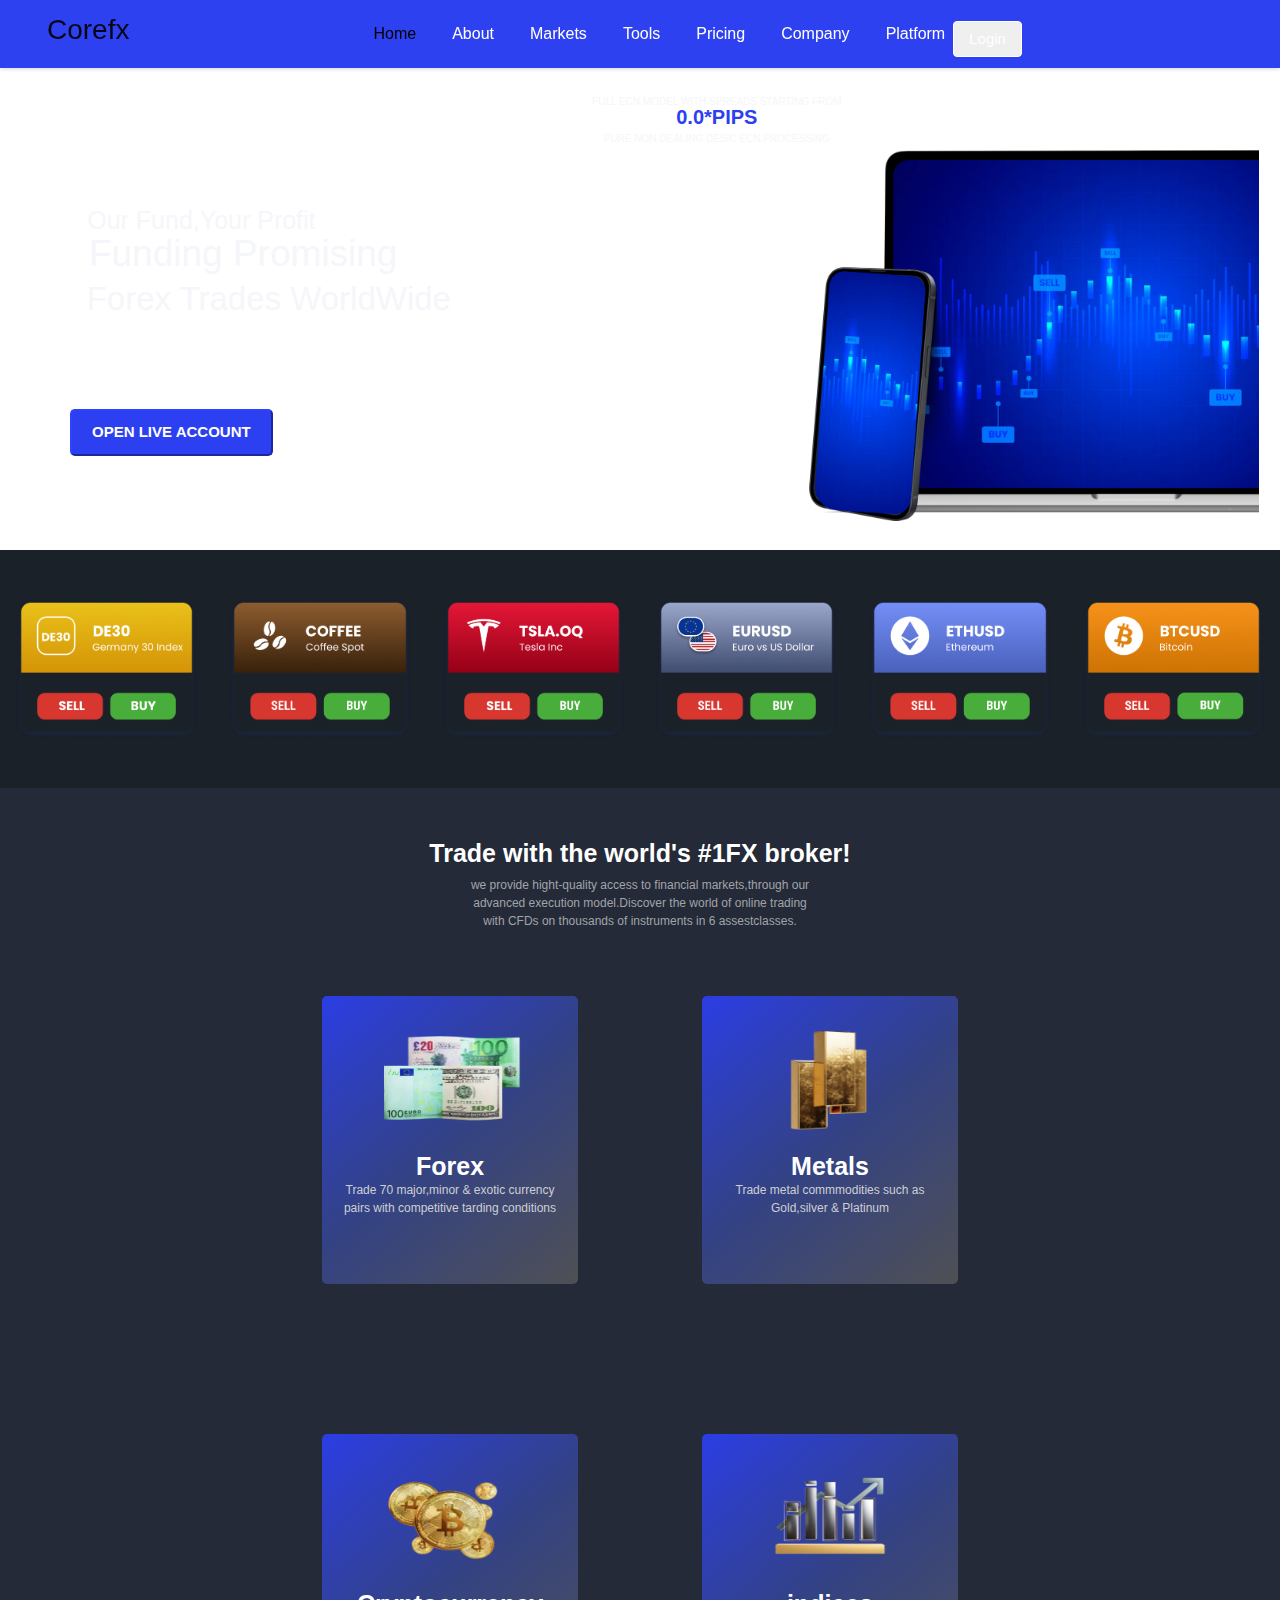
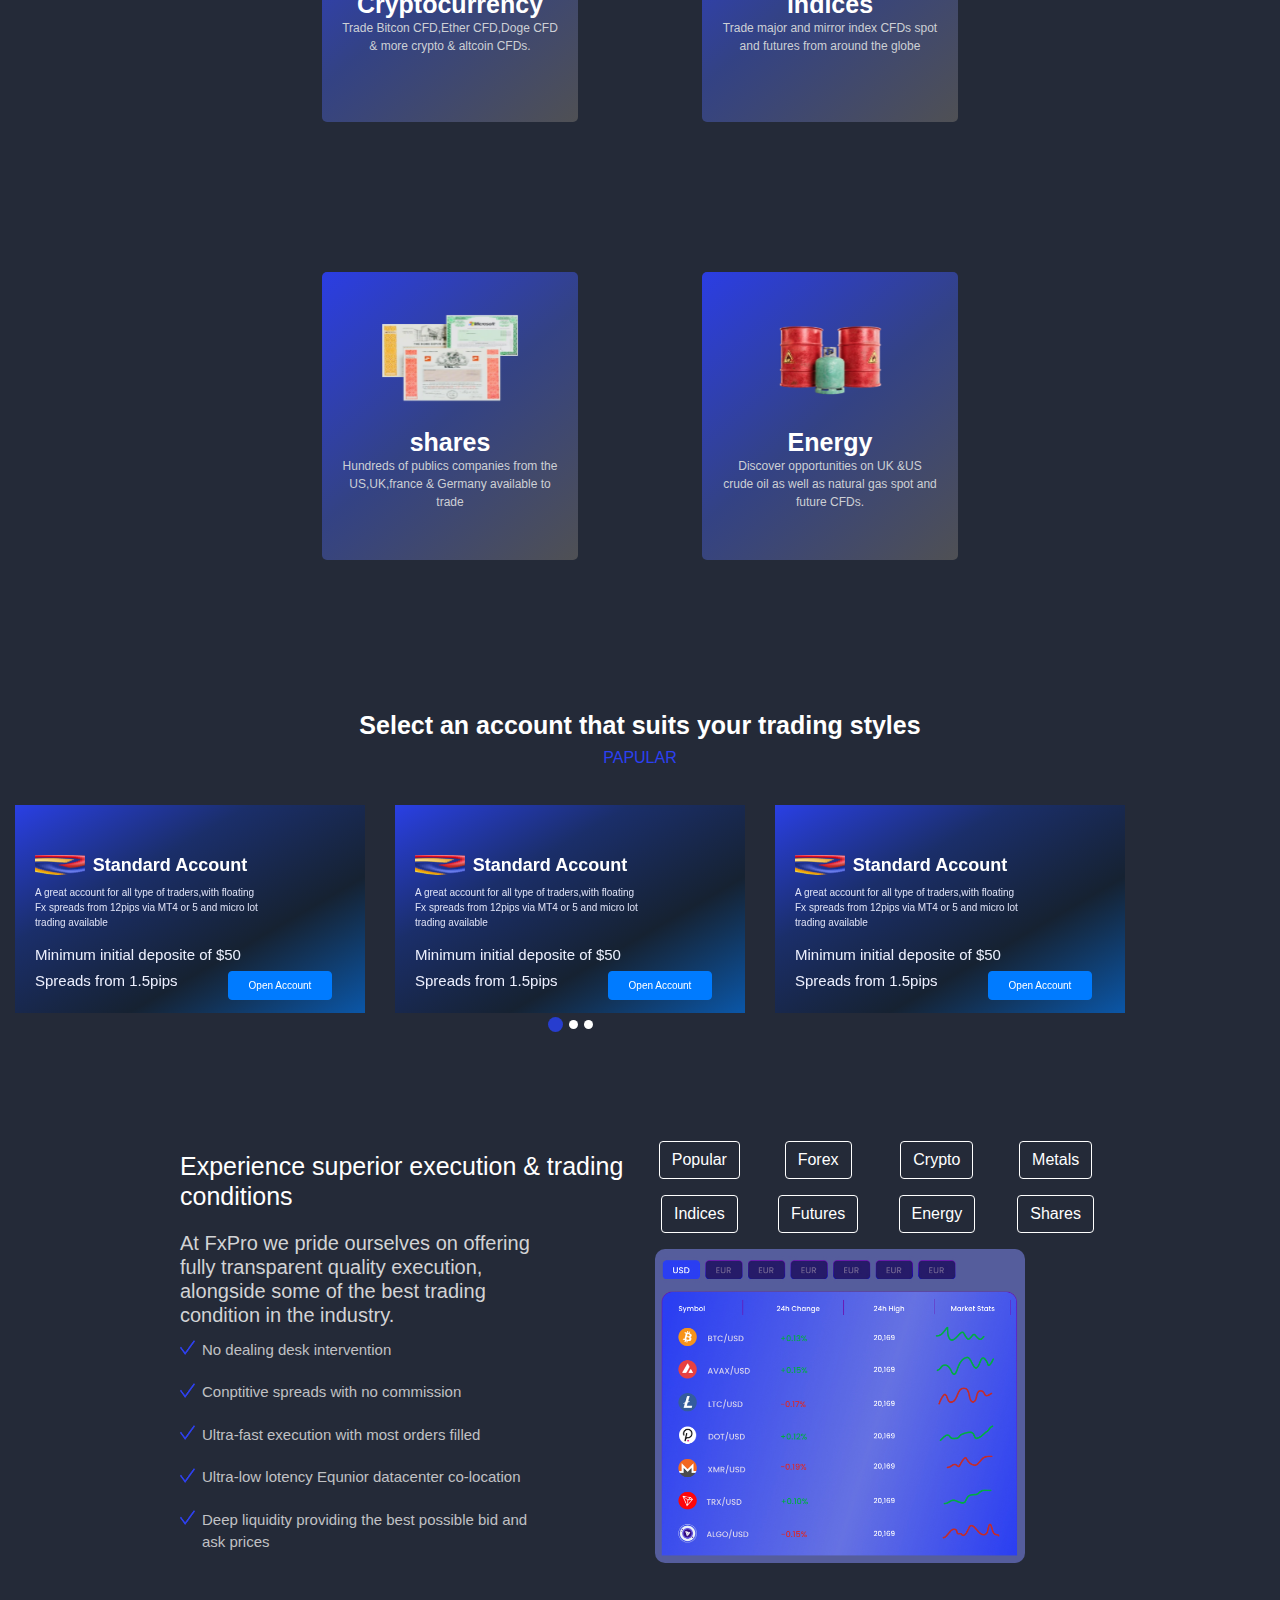
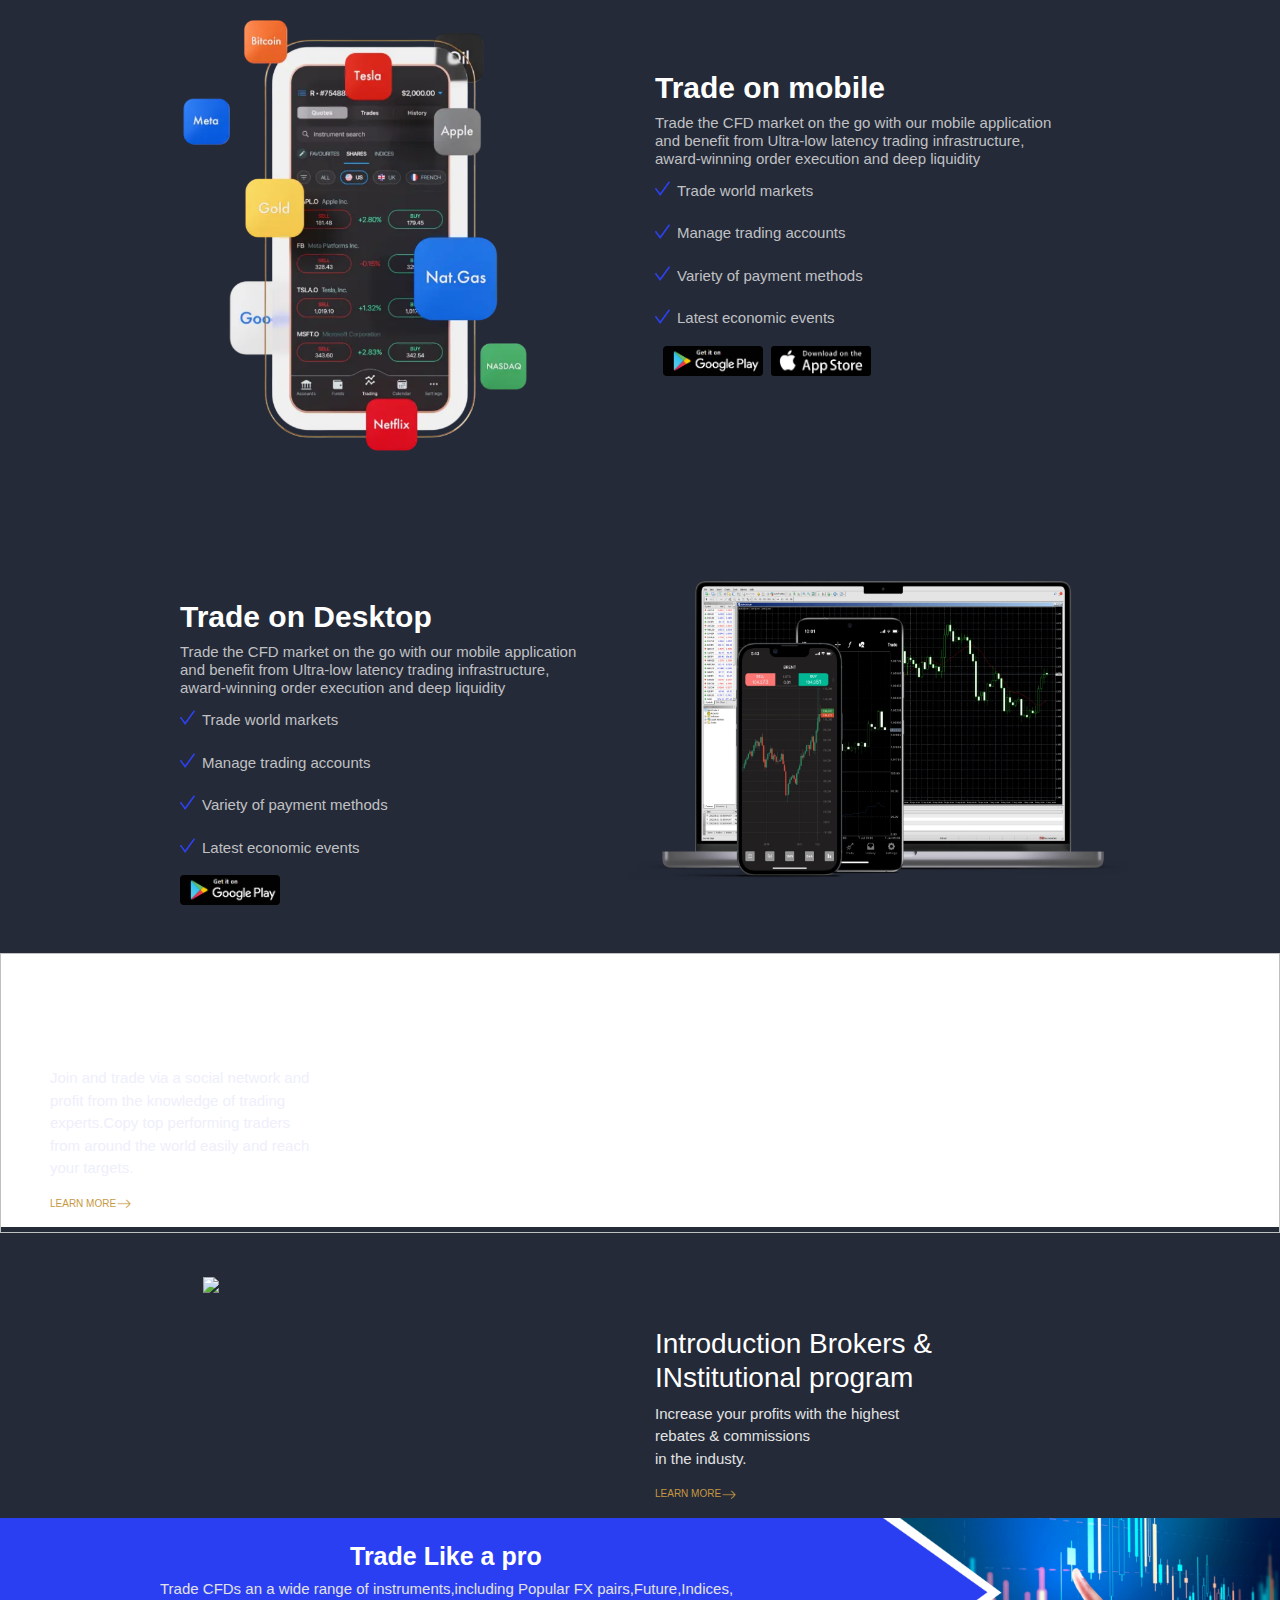
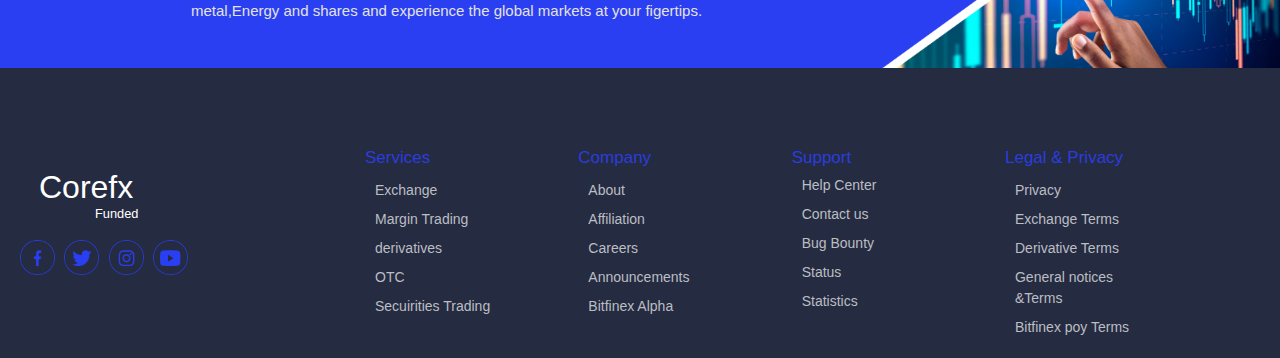
==== index.html @ dbb7399f "Demo07" ====
<!DOCTYPE html>
<html lang="en">

<head>
    <meta charset="UTF-8">
    <meta http-equiv="X-UA-Compatible" content="IE=edge">
    <meta name="viewport" content="width=device-width, initial-scale=1.0">
    <title>Document</title>
    <link rel="stylesheet" type="text/css" href="Assets/style.css">
    <link href="https://cdn.jsdelivr.net/npm/bootstrap@5.0.2/dist/css/bootstrap.min.css" rel="stylesheet"
        integrity="sha384-EVSTQN3/azprG1Anm3QDgpJLIm9Nao0Yz1ztcQTwFspd3yD65VohhpuuCOmLASjC" crossorigin="anonymous">
    <link rel="stylesheet" href="https://unpkg.com/flickity@2/dist/flickity.min.css">
    <script src="https://code.jquery.com/jquery-3.3.1.js"
        integrity="sha256-2Kok7MbOyxpgUVvAk/HJ2jigOSYS2auK4Pfzbm7uH60=" crossorigin="anonymous"></script>
    <script src="https://cdn.jsdelivr.net/npm/@popperjs/core@2.9.2/dist/umd/popper.min.js"
        integrity="sha384-IQsoLXl5PILFhosVNubq5LC7Qb9DXgDA9i+tQ8Zj3iwWAwPtgFTxbJ8NT4GN1R8p"
        crossorigin="anonymous"></script>
    <script src="https://cdn.jsdelivr.net/npm/bootstrap@5.0.2/dist/js/bootstrap.bundle.min.js"
        integrity="sha384-MrcW6ZMFYlzcLA8Nl+NtUVF0sA7MsXsP1UyJoMp4YLEuNSfAP+JcXn/tWtIaxVXM"
        crossorigin="anonymous"></script>
    <!--Font awesome cdn-->
    <script src="https://kit.fontawesome.com/155ad7575b.js" crossorigin="anonymous"></script>
    <link rel="stylesheet" href="https://maxcdn.bootstrapcdn.com/bootstrap/4.1.0/css/bootstrap.min.css">
    <script src="https://ajax.googleapis.com/ajax/libs/jquery/3.3.1/jquery.min.js"></script>
    <script src="https://cdnjs.cloudflare.com/ajax/libs/popper.js/1.14.0/umd/popper.min.js"></script>
    <script src="https://maxcdn.bootstrapcdn.com/bootstrap/4.1.0/js/bootstrap.min.js"></script>
    <!---->

</head>

<body>
    <!--header-->
    <header></header>
    <!---->
    <div class="container-fluid bg">
        <div class="container">
            <div class="row" id="fix">

                <div>

                    <h5 class="ex">Our Fund,Your Profit</h5>
                    <h2 class="fund">Funding Promising</h2>
                    <h2 class="fund-1">Forex Trades WorldWide</h2>
                    <p class="para-1">Lorem ipsum dolor sit amet consectetur.Quisque<br> volutpat neque arcu
                        neque.Pharetra tincidunt<br> imperdiet egestas quis mscelerisque non.</p>
                    <button type="button" class="btn-1">OPEN LIVE ACCOUNT</button>
                </div>

                <div>

                    <img class="lat d-flex justify-content-center" src="Assets/Home page/Laptop.png">
                    <p class="full">FULL ECN MODEL WITH SPREADS STARTING FROM</p>
                    <small class="pips">0.0*PIPS</small>
                    <p class="pure">PURE NON DEALING DESIC ECN PROCESSING</p>
                </div>
            </div>
        </div>

    </div>



    <!--2-->

    <div class="container-fluid py-5" id="con">
        <div class="row">
            <div class="col-lg-2 d-flex justify-content-center">
                <img class="div1 img-fluid" id="divimg" src="Assets/Home page/div1.png">
            </div>
            <div class="col-lg-2 d-flex justify-content-center">
                <img class="img-fluid" id="divimg" src="Assets/Home page/div2.png">

            </div>
            <div class="col-lg-2 d-flex justify-content-center">
                <img class="img-fluid" id="divimg" src="Assets/Home page/div3.png">
            </div>
            <div class="col-lg-2 d-flex justify-content-center">
                <img class="img-fluid" id="divimg" src="Assets/Home page/divr.png">
            </div>
            <div class="col-lg-2 d-flex justify-content-center">
                <img class="img-fluid" id="divimg" src="Assets/Home page/div8.png">
            </div>
            <div class="col-lg-2 d-flex justify-content-center">
                <img class="img-fluid" id="divimg" src="Assets/Home page/div90.png">
            </div>
        </div>

    </div>


    <!---3-->
    <div class="container-fluid" id="txt">
        <div class="center">
            <h2 class="trade">Trade with the world's #1FX broker!</h2>
            <p class="high">we provide hight-quality access to financial markets,through our<br>advanced execution
                model.Discover the world of online trading<br>with CFDs on thousands of instruments in 6 assestclasses.
            </p>
        </div>
        <div class="container">
            <div class="row">
                <div class="col-lg-2">

                </div>
                <div class="col-lg-4 d-flex justify-content-center">
                    <div class="card-1" style="width: 16rem; height: 18rem;">
                        <img id="mon" src="Assets/Home page/money.png" class="card-img-top" alt="...">
                        <div class="card-body">
                            <h5 class="card-title-5">Forex</h5>
                            <p class="card-text-3">Trade 70 major,minor & exotic currency pairs with competitive tarding
                                conditions</p>
                        </div>

                    </div>
                </div>
                <div class="col-lg-4 d-flex justify-content-center" id="met">
                    <div class="card-1" style="width: 16rem; height: 18rem;">
                        <img id="mon" src="Assets/Home page/metals.png" class="card-img-top" alt="...">
                        <div class="card-body">
                            <h5 class="card-title-5">Metals</h5>
                            <p class="card-text-3">Trade metal commmodities such as Gold,silver & Platinum</p>
                        </div>

                    </div>

                </div>
                <div class="col-lg-2">

                </div>
            </div>
            <div class="row">
                <div class="col-lg-2">

                </div>
                <div class="col-lg-4 d-flex justify-content-center" id="met">
                    <div class="card-1" style="width: 16rem; height: 18rem;">
                        <img id="mon" src="Assets/Home page/crypto.png" class="card-img-top" alt="...">
                        <div class="card-body">
                            <h5 class="card-title-5">Cryptocurrency</h5>
                            <p class="card-text-3">Trade Bitcon CFD,Ether CFD,Doge CFD & more crypto & altcoin CFDs.
                            </p>
                        </div>

                    </div>
                </div>
                <div class="col-lg-4 d-flex justify-content-center" id="met">
                    <div class="card-1" style="width: 16rem; height: 18rem;">
                        <img id="mon" src="Assets/Home page/indices.png" class="card-img-top" alt="...">
                        <div class="card-body">
                            <h5 class="card-title-5">indices</h5>
                            <p class="card-text-3">Trade major and mirror index CFDs spot and futures from around the
                                globe </p>
                        </div>

                    </div>

                </div>
                <div class="col-lg-2">

                </div>
            </div>


            <div class="row">
                <div class="col-lg-2">

                </div>
                <div class="col-lg-4 d-flex justify-content-center" id="met">
                    <div class="card-1" style="width: 16rem; height: 18rem;">
                        <img id="mon" src="Assets/Home page/shares.png" class="card-img-top" alt="...">
                        <div class="card-body">
                            <h5 class="card-title-5">shares</h5>
                            <p class="card-text-3">Hundreds of publics companies from the US,UK,france & Germany
                                available to trade</p>
                        </div>

                    </div>
                </div>
                <div class="col-lg-4 d-flex justify-content-center" id="met">
                    <div class="card-1" style="width: 16rem; height: 18rem;">
                        <img id="mon" src="Assets/Home page/energy.png" class="card-img-top" alt="...">
                        <div class="card-body">
                            <h5 class="card-title-5">Energy</h5>
                            <p class="card-text-3">Discover opportunities on UK &US crude oil as well as natural gas
                                spot and future CFDs.</p>
                        </div>

                    </div>
                </div>
                <div class="col-lg-2">

                </div>
            </div>
        </div>
    </div>
    <!--4-->
    <div class="container-fluid" id="txt-1">
        <div class="center">
            <h2 class="trade">Select an account that suits your trading styles</h2>
            <div class="row">
                <div class="col-12">
                    <h6 class="" style="color: hsl(234deg 88% 56%);">PAPULAR</h6>
                </div>
                <div>

                </div>

                <div id="myCarousel" class="carousel slide" data-ride="carousel">
                    <div class="carousel-inner">
                        <div class="carousel-item active">
                            <div class="container d-flex justify-content-center">
                                <div class="row">
                                    <div class="col-lg-4 d-flex justify-content-center">
                                        <div class="card-4" style="width: 22rem;height: 13rem;" id="card-4">
                                            <img class="max img-fluid" alt=""
                                                src="Assets/Home page/Maximus_20Platform.png.png">
                                            <div class="card-body">
                                                <h4 class="card-title-4">Standard Account</h4>
                                                <p class="card-text-2">A great account for all type of
                                                    traders,with floating<br> Fx spreads from 12pips via MT4 or
                                                    5 and micro lot <br>trading available
                                                </p>
                                                <h4 class="min">Minimum initial deposite of $50</h4>
                                                <h4 class="min">Spreads from 1.5pips</h4>
                                                <button type="button" class="btn btn-primary" id="acc">Open
                                                    Account</button>
                                            </div>

                                        </div>

                                    </div>
                                    <div class="col-lg-4 d-flex justify-content-center">
                                        <div class="card-4" style="width: 22rem;height: 13rem;" id="card-4">
                                            <img class="max img-fluid" alt=""
                                                src="Assets/Home page/Maximus_20Platform.png.png">
                                            <div class="card-body">
                                                <h4 class="card-title-4">Standard Account</h4>
                                                <p class="card-text-2">A great account for all type of
                                                    traders,with floating<br> Fx spreads from 12pips via MT4 or
                                                    5 and micro lot <br>trading available
                                                </p>
                                                <h4 class="min">Minimum initial deposite of $50</h4>
                                                <h4 class="min">Spreads from 1.5pips</h4>
                                                <button type="button" class="btn btn-primary" id="acc">Open
                                                    Account</button>
                                            </div>

                                        </div>

                                    </div>
                                    <div class="col-lg-4 d-flex justify-content-center">
                                        <div class="card-4" style="width: 22rem;height: 13rem;" id="card-4">
                                            <img class="max img-fluid" alt=""
                                                src="Assets/Home page/Maximus_20Platform.png.png">
                                            <div class="card-body">
                                                <h4 class="card-title-4">Standard Account</h4>
                                                <p class="card-text-2">A great account for all type of
                                                    traders,with floating<br> Fx spreads from 12pips via MT4 or
                                                    5 and micro lot <br>trading available
                                                </p>
                                                <h4 class="min">Minimum initial deposite of $50</h4>
                                                <h4 class="min">Spreads from 1.5pips</h4>
                                                <button type="button" class="btn btn-primary" id="acc">Open
                                                    Account</button>
                                            </div>

                                        </div>

                                    </div>


                                </div>

                            </div>


                        </div>
                        <div class="carousel-item">
                            <div class="container d-flex justify-content-center">
                                <div class="row">
                                    <div class="col-lg-4 d-flex justify-content-center">
                                        <div class="card-4" style="width: 22rem;height: 13rem;" id="card-4">
                                            <img class="max img-fluid" alt=""
                                                src="Assets/Home page/Maximus_20Platform.png.png">
                                            <div class="card-body">
                                                <h4 class="card-title-4">Standard Account</h4>
                                                <p class="card-text-2">A great account for all type of
                                                    traders,with floating<br> Fx spreads from 12pips via MT4 or
                                                    5 and micro lot <br>trading available
                                                </p>
                                                <h4 class="min">Minimum initial deposite of $50</h4>
                                                <h4 class="min">Spreads from 1.5pips</h4>
                                                <button type="button" class="btn btn-primary" id="acc">Open
                                                    Account</button>
                                            </div>

                                        </div>

                                    </div>
                                    <div class="col-lg-4 d-flex justify-content-center">
                                        <div class="card-4" style="width: 22rem;height: 13rem;" id="card-4">
                                            <img class="max img-fluid" alt=""
                                                src="Assets/Home page/Maximus_20Platform.png.png">
                                            <div class="card-body">
                                                <h4 class="card-title-4">Standard Account</h4>
                                                <p class="card-text-2">A great account for all type of
                                                    traders,with floating<br> Fx spreads from 12pips via MT4 or
                                                    5 and micro lot <br>trading available
                                                </p>
                                                <h4 class="min">Minimum initial deposite of $50</h4>
                                                <h4 class="min">Spreads from 1.5pips</h4>
                                                <button type="button" class="btn btn-primary" id="acc">Open
                                                    Account</button>
                                            </div>

                                        </div>

                                    </div>
                                    <div class="col-lg-4 d-flex justify-content-center">
                                        <div class="card-4" style="width: 22rem;height: 13rem;" id="card-4">
                                            <img class="max img-fluid" alt=""
                                                src="Assets/Home page/Maximus_20Platform.png.png">
                                            <div class="card-body">
                                                <h4 class="card-title-4">Standard Account</h4>
                                                <p class="card-text-2">A great account for all type of
                                                    traders,with floating<br> Fx spreads from 12pips via MT4 or
                                                    5 and micro lot <br>trading available
                                                </p>
                                                <h4 class="min">Minimum initial deposite of $50</h4>
                                                <h4 class="min">Spreads from 1.5pips</h4>
                                                <button type="button" class="btn btn-primary" id="acc">Open
                                                    Account</button>
                                            </div>

                                        </div>

                                    </div>


                                </div>

                            </div>


                        </div>
                        <div class="carousel-item">
                            <div class="container d-flex justify-content-center">
                                <div class="row">
                                    <div class="col-lg-4 d-flex justify-content-center">
                                        <div class="card-4" style="width: 22rem;height: 13rem;" id="card-4">
                                            <img class="max img-fluid" alt=""
                                                src="Assets/Home page/Maximus_20Platform.png.png">
                                            <div class="card-body">
                                                <h4 class="card-title-4">Standard Account</h4>
                                                <p class="card-text-2">A great account for all type of
                                                    traders,with floating<br> Fx spreads from 12pips via MT4 or
                                                    5 and micro lot <br>trading available
                                                </p>
                                                <h4 class="min">Minimum initial deposite of $50</h4>
                                                <h4 class="min">Spreads from 1.5pips</h4>
                                                <button type="button" class="btn btn-primary" id="acc">Open
                                                    Account</button>
                                            </div>

                                        </div>

                                    </div>
                                    <div class="col-lg-4 d-flex justify-content-center">
                                        <div class="card-4" style="width: 22rem;height: 13rem;" id="card-4">
                                            <img class="max img-fluid" alt=""
                                                src="Assets/Home page/Maximus_20Platform.png.png">
                                            <div class="card-body">
                                                <h4 class="card-title-4">Standard Account</h4>
                                                <p class="card-text-2">A great account for all type of
                                                    traders,with floating<br> Fx spreads from 12pips via MT4 or
                                                    5 and micro lot <br>trading available
                                                </p>
                                                <h4 class="min">Minimum initial deposite of $50</h4>
                                                <h4 class="min">Spreads from 1.5pips</h4>
                                                <button type="button" class="btn btn-primary" id="acc">Open
                                                    Account</button>
                                            </div>

                                        </div>

                                    </div>
                                    <div class="col-lg-4 d-flex justify-content-center">
                                        <div class="card-4" style="width: 22rem;height: 13rem;" id="card-4">
                                            <img class="max img-fluid" alt=""
                                                src="Assets/Home page/Maximus_20Platform.png.png">
                                            <div class="card-body">
                                                <h4 class="card-title-4">Standard Account</h4>
                                                <p class="card-text-2">A great account for all type of
                                                    traders,with floating<br> Fx spreads from 12pips via MT4 or
                                                    5 and micro lot <br>trading available
                                                </p>
                                                <h4 class="min">Minimum initial deposite of $50</h4>
                                                <h4 class="min">Spreads from 1.5pips</h4>
                                                <button type="button" class="btn btn-primary" id="acc">Open
                                                    Account</button>
                                            </div>

                                        </div>

                                    </div>


                                </div>

                            </div>


                        </div>
                    </div><br><br>
                    <ol class="carousel-indicators">
                        <li data-target="#myCarousel" data-slide-to="0" class="active"></li>
                        <li data-target="#myCarousel" data-slide-to="1"></li>
                        <li data-target="#myCarousel" data-slide-to="2"></li>
                    </ol>

                </div>
            </div>
        </div>

    </div>


    </div>
    </div>
    </div>


    <!--5-->
    <div class="container-fluid" style="background-color: hsl(222deg 22% 18%);">
        <div class="container" style="background-color: hsl(222deg 22% 18%);">
            <div class="row">
                <div class="col-lg-1">

                </div>
                <div class="col-lg-5">
                    <h2 class="exper">Experience superior execution & trading conditions</h2>
                    <h3 class="at">At FxPro we pride ourselves on offering <br>fully transparent quality
                        execution,<br>alongside some of the best trading <br>condition in the industry.</h3>
                    <div class="" style="text-align: start;margin-left: 15px;">
                        <img class="tick" src="Assets/Home page/Vector tick.png">
                        <p class="no">No dealing desk intervention</p>
                        <img class="tick" src="Assets/Home page/Vector tick.png">
                        <p class="no-2">Conptitive spreads with no commission</p>
                        <img class="tick" src="Assets/Home page/Vector tick.png">
                        <p class="no-3">Ultra-fast execution with most orders filled</p>
                        <img class="tick" src="Assets/Home page/Vector tick.png">
                        <p class="no-4">Ultra-low lotency Equnior datacenter co-location</p>
                        <img class="tick" src="Assets/Home page/Vector tick.png">
                        <p class="no-5">Deep liquidity providing the best possible bid and<br> ask prices</p>
                    </div>
                </div>
                <br>
                <div class="col-lg-5 col-sm-12" id="move">
                    <div class="row">
                        <div class="col-3 d-flex justify-content-center" id="m">
                            <button type="button" class="btn btn-outline-primary"
                                style="color:white;border-color: white;">Popular</button>
                        </div>
                        <div class="col-3  d-flex justify-content-center" id="m">
                            <button type="button" class="btn btn-outline-primary"
                                style="color:white;border-color: white;">Forex</button>
                        </div>
                        <div class="col-3   d-flex justify-content-center" id="m">
                            <button type="button" class="btn btn-outline-primary"
                                style="color:white;border-color: white;">Crypto</button>
                        </div>
                        <div class="col-3   d-flex justify-content-center" id="m">
                            <button type="button" class="btn btn-outline-primary"
                                style="color:white;border-color: white;">Metals</button>
                        </div>


                    </div>
                    <div class="row my-3">
                        <div class="col-3 d-flex justify-content-center"  id="m">
                            <button type="button" class="btn btn-outline-primary"
                                style="color:white;border-color: white;">Indices</button>
                        </div>
                        <div class="col-3  d-flex justify-content-center" id="m">
                            <button type="button" class="btn btn-outline-primary"
                                style="color:white;border-color: white;">Futures</button>
                        </div>
                        <div class="col-3  d-flex justify-content-center" id="m">
                            <button type="button" class="btn btn-outline-primary"
                                style="color:white;border-color: white;">Energy</button>
                        </div>
                        <div class="col-3  d-flex justify-content-center" id="m">
                            <button type="button" class="btn btn-outline-primary"
                                style="color:white;border-color: white;">Shares</button>
                        </div>

                    </div>

                    <img class="png img-fluid d-flex justify-content-center" src="Assets/Home page/trading-1.png">
                </div>
                <div class="col-lg-1">

                </div>
            </div>
        </div>
    </div>

    <!---6-->
    <div class="container-fluid" style="background-color: hsl(222deg 22% 18%);">
        <div class="container" style="background-color: hsl(222deg 22% 18%);">
            <div class="row">
                <div class="col-lg-1">

                </div>
                <div class="col-lg-5 d-flex justify-item-center">
                    <img class="phone" src="Assets/Home page/banner4-desktop.webp.png">
                </div>
                <div class="col-lg-5">
                    <h2 class="exp">Trade on mobile</h2>
                    <h3 class="fx">Trade the CFD market on the go with our mobile application <br>and benefit from
                        Ultra-low latency trading infrastructure,<br>award-winning order execution and deep liquidity
                    </h3>
                    <div class="" style="text-align: start;margin-left: 15px;">
                        <img class="tick" src="Assets/Home page/Vector tick.png">
                        <p class="no">Trade world markets</p>
                        <img class="tick" src="Assets/Home page/Vector tick.png">
                        <p class="no-2">Manage trading accounts</p>
                        <img class="tick" src="Assets/Home page/Vector tick.png">
                        <p class="no-3">Variety of payment methods</p>
                        <img class="tick" src="Assets/Home page/Vector tick.png">
                        <p class="no-4">Latest economic events</p>

                    </div>
                    <div class="d-flex justify-item-start">
                        <img src="Assets/Home page/image 15.png" class="goap mx-2">
                        <img src="Assets/Home page/image 16.png" class="goap-1">
                    </div>
                </div>
                <div class="col-lg-1">

                </div>

            </div>
        </div>

    </div>
    <!--7-->
    <div class="container-fluid" id="col">
        <div class="container" style="background-color: hsl(222deg 22% 18%);">
            <div class="row">
                <div class="col-lg-1">

                </div>
                <div class="col-lg-5 my-5">
                    <h2 class="exp">Trade on Desktop</h2>
                    <h3 class="fx">Trade the CFD market on the go with our mobile application <br>and benefit from
                        Ultra-low latency trading infrastructure,<br>award-winning order execution and deep liquidity
                    </h3>
                    <div class="" style="text-align: start;margin-left: 15px;">
                        <img class="tick" src="Assets/Home page/Vector tick.png">
                        <p class="no">Trade world markets</p>
                        <img class="tick" src="Assets/Home page/Vector tick.png">
                        <p class="no-2">Manage trading accounts</p>
                        <img class="tick" src="Assets/Home page/Vector tick.png">
                        <p class="no-3">Variety of payment methods</p>
                        <img class="tick" src="Assets/Home page/Vector tick.png">
                        <p class="no-4">Latest economic events</p>

                    </div>
                    <div class="d-flex justify-item-start">
                        <img src="Assets/Home page/image 15.png" class="goap">

                    </div>
                </div>
                <div class="col-lg-5 d-flex justify-content-center">
                    <img class="phone-1" src="Assets/Home page/Group 161289.png">
                </div>
                <div class="col-lg-1">

                </div>
            </div>
        </div>


    </div>
    <!--9-->
    <section>
        <div>
            <img class="humang">

            <div>
                <h3 class="copy">COPY TOP<br> INVESTORS</h3>
                <p class="join">Join and trade via a social network and <br>profit from the knowledge of
                    trading<br>experts.Copy top performing traders<br>from around the world easily and reach
                    <br>your targets.
                </p>
                <p id="alig" style="text-align: start;margin-left: 50px; font-size: 10px;"><a href="#"
                        style="text-decoration-line: none;color: hsl(39deg 54% 52%);">LEARN MORE</a><img
                        style="width: 15px;height: 15px;" src="Assets/Home page/svg.png"></p>
            </div>


        </div>
    </section>

    <!--9-->
    <div class="container-fluid" style="background-color: hsl(222deg 22% 18%);">
        <div class="container" style="background-color: hsl(222deg 22% 18%);">
            <div class="row">
                <div class="col-lg-1">

                </div>
                <div class="col-lg-5 d-flex justify-content-center">
                    <img class="grp img-fluid" src="Assets/Home page/image 14.png">
                </div>
                <div class="col-lg-5" id="vro">
                    <h3 class="broker">Introduction Brokers & <br> INstitutional program</h3>
                    <p class="bro">Increase your profits with the highest<br>rebates & commissions <br>in the industy.
                    </p>
                    <p class="arrow"><a href="#" style="text-decoration-line: none;color: hsl(39deg 54% 52%);">LEARN
                            MORE</a><img style="width: 15px;height: 15px;" src="Assets/Home page/svg.png">
                    </p>
                </div>
                <div class="col-lg-1">

                </div>
            </div>
        </div>

    </div>
    <!---10-->
    <div class="arr">
        <div class="gr">
            <p class="pro">Trade Like a pro</p>
            <p class="wide">Trade CFDs an a wide range of instruments,including Popular FX
                pairs,Future,Indices,<br>metal,Energy and shares and experience the global markets at your figertips.
            </p>

        </div>
    </div>
    <!---->
    <footer></footer>
    <script src="./Assets/js/script.js"></script>
    <!-- <script> 
    $(function(){
      $("#header").load("header.html");
      $("#footer").load("footer.html"); 
       
    });
    </script>  -->
    <script>
        $(document).ready(function () {
            setTimeout(function () {
                $("#home").addClass("nav-link-active");
            }, 500);
        })
    </script>


</body>

</html>
---- Assets/style.css ----
#navbarSupportedContent {
    margin-left: 200px;
}

#navbarSupportedContent ul li a {
    margin-left: 20px;
    font: 1em sans-serif;
}

.carousel-indicators li {
    box-sizing: content-box;
    -ms-flex: 0 1 auto;
    flex: 0 1 auto;
    width: 9px;
    height: 9px;
    line-height: 30px;
    border-radius: 50%;
    text-align: center;
    margin-right: 3px;
    margin-left: 3px;
    text-indent: unset;
    cursor: pointer;
    background-color: #fff;
    background-clip: unset;
    border-top: 0;
    border-bottom: 0;
    opacity: 1;
    transition: opacity .6s ease;
    display: flex;
    align-items: center;
}

.carousel-indicators .active {
    background-color: #273dce;
    opacity: 1;
    width: 15px;
    height: 15px;
    position: relative;
    bottom: 3px;
}

#myCarousel {
    margin-top: 30px;
    margin-bottom: 20px;
}

.size {
    width: 35px;

    margin-left: 5px;
}

.small {
    margin-left: 80px;
    margin-top: -10px;
    color: white;
}

/* #head:hover{
    color: hsl(240deg 64% 2%);
} */
.nav-link {
    color: #fff !important;
}

.nav-link:hover {
    color: #000 !important;
}

.nav-link-active:hover {
    color: #fff !important;
    text-decoration: none;
}

.nav-link-active {
    color: #000 !important;
    text-decoration: none;
}

.atb {
    color: hsl(234deg 73% 52%);
    margin-left: 30px;
    margin-top: 80px;
    font-size: 17px;

}

.py-1 {
    color: hsl(217deg 6% 75%);
    font-size: 14px;
}

.py-1:hover {
    color: hsl(234deg 73% 52%);
}

.rect {
    background-image: url('../Assets/Platform page/Rectangle 166.png');
    height: 377px;
    width: 100%;
    margin-top: 60px;
    background-position: center;
    background-repeat: no-repeat;
    background-size: cover;
}

.img {
    position: relative;
    text-align: center;

}

.centered {
    position: absolute;
    top: 40%;
    left: 50%;
    transform: translate(-50%, -50%);
    color: white;
    font-weight: bolder;
    font-size: 50px;
}

.para {
    position: absolute;
    top: 57%;
    left: 50%;
    transform: translate(-50%, -50%);
    color: white;
    font-size: 17px;


}

.title {
    color: hsl(215deg 86% 52%);
    font: 2em sans-serif;
    font-weight: bold;
    font-size: 37px;
}

.title-2 {
    color: hsl(0deg 0% 100%);
    font-size: 20px;
    font: sans-serif;
}

.paragrap-1 {
    color: hsl(210deg 4% 90%);
    font: sans-serif;
    font-size: 14px;
}

#laptop {
    margin-top: 80px;

}

.laptop {
    width: 532px;

    margin-top: 100px;

    margin-bottom: 100px;
}

.learn {
    color: white;

    border-radius: 5px;
    font-size: 18px;
    font: sans-serif;
    font-weight: 400;

}

.platform {

    border-radius: 5px;
    font-size: 18px;
    font: sans-serif;
    font-weight: 400;
    background-color: hsl(212deg 22% 13%);
}

.laptop-group {
    width: 594px;



    margin-bottom: 40px;
}

.tit {
    color: hsl(0deg 0% 100%);
    justify-content: center;
    text-align: center;
    font: 1em sans-serif;
    font-size: 25px;
    font-weight: bold;
    padding-top: 70px;
}

#top {
    width: 50px;
    height: 50px;
    margin-left: 80px;
    margin-top: 30px;
}

.card-1 {
    background-image: linear-gradient(140deg, hsl(234deg 77% 53%), hsl(229deg 44% 36%), hsl(228deg 3% 32%));
    border-radius: 5px;
    margin-top: 50px;
    margin-bottom: 100px;

}

.card-2 {
    background-color: hsl(0deg 0% 100%);
    border-radius: 5px;
    margin-top: 50px;

}

.card-title {
    margin-left: 60px;
    font-weight: bold;
    color: hsl(0deg 0% 100%);
}

.card-title-1 {
    margin-left: 30px;
    font-weight: bold;
    color: hsl(234deg 88% 56%);
}

.card-title-2 {
    margin-left: 40px;
    font-weight: bold;
    color: hsl(225deg 18% 96%);
}

.card-title-3 {
    margin-left: 40px;
    font-weight: bold;
    color: hsl(215deg 87% 9%);
}

.card-text {
    text-align: center;
    font-size: 13px;
    color: hsl(225deg 18% 96%);
    margin-top: 20px;
}

.card-text-1 {
    text-align: center;
    font-size: 13px;
    color: hsl(217deg 26% 23%);
    margin-top: 20px;
}

.rmore {
    margin-left: 50px;
    color: hsl(215deg 85% 51%);
    font-weight: bold;
    margin-top: 30px;
}

.rmore-1 {
    margin-left: 50px;
    color: hsl(215deg 85% 51%);
    font-weight: bold;
    margin-top: 50px;
}

#row {
    margin-top: 100px;
    margin-bottom: 150px;
    margin-left: -20px;
}

.over {
    width: 400px;

    margin-top: 40px;

}

.third {
    font: sans-serif;
    font-size: 20px;
    font-weight: bold;
    color: hsl(0deg 0% 95%);
    margin-top: 10px;
    margin-left: 60px;
}

.extend {
    margin-left: 55px;
    font: sans-serif;
    font-size: 15px;
    color: hsl(235deg 88% 84%);
}

.extend-1 {
    margin-left: 55px;
    font: sans-serif;
    font-size: 15px;
    color: hsl(235deg 88% 84%);
}

.key {
    font: sans-serif;
    font-size: 15px;
    margin-left: 50px;
    color: hsl(231deg 88% 94%);

}

.lear {
    color: white;

    border-radius: 5px;
    font-size: 15px;
    font: sans-serif;
    font-weight: bold;
    margin-left: 50px;
    margin-bottom: 30px;
}

.lear-1 {
    color: white;

    border-radius: 5px;
    font-size: 15px;
    font: sans-serif;
    font-weight: bold;
    margin-left: 50px;
    margin-bottom: 30px;

}

.key-1 {
    font: sans-serif;
    font-size: 15px;
    margin-left: 50px;
    color: hsl(231deg 88% 94%);
}

.extend-2 {
    margin-left: 55px;
    font: sans-serif;
    font-size: 16px;
    color: hsl(235deg 88% 84%);
}

.img-2 {
    position: relative;
    text-align: center;
}

.angle {
    position: relative;
    margin-top: 100px;

    height: 250px !important;
    width: 100%;

}

.read {
    position: absolute;
    top: 50%;
    left: 50%;
    transform: translate(-50%, -50%);
    color: white;
    font-size: 30px;
}

.open {
    position: absolute;
    top: 60%;
    left: 50%;
    transform: translate(-50%, -50%);
    color: white;
}

.lear-2 {
    position: absolute;
    top: 60%;
    left: 50%;
    transform: translate(-50%, -50%);
    color: white;

    border-radius: 5px;
    font-size: 15px;
    font: sans-serif;
    font-weight: bold;

    margin-bottom: 30px;
    margin-top: 35px;
}

/*home*/
.bg {
    background-image: url('../Assets/Home page/bg.PNG');
    height: 550px !important;
    width: 100%;
    background-position: center;
    background-repeat: no-repeat;
    background-size: cover;
    position: relative;

}

.ex {
    position: absolute;
    margin-top: 220px;
    left: 18%;
    transform: translate(-50%, -50%);
    color: hsl(228deg 29% 97%);
    margin-left: -29px;
    font-size: 25px;
}

.para-1 {
    position: absolute;
    margin-top: 358px;
    left: 20%;
    transform: translate(-50%, -50%);
    color: white;
    font-size: 16px;



}

.fund {
    position: absolute;
    margin-top: 254px;
    left: 19%;
    transform: translate(-50%, -50%);
    color: hsl(228deg 29% 97%);

    font-size: 37px;
}

.fund-1 {
    position: absolute;
    margin-top: 299px;
    left: 21%;
    transform: translate(-50%, -50%);
    color: hsl(228deg 29% 97%);

    font-size: 33px;
}

.btn-1 {
    background-color: hsl(234deg 88% 56%);
    color: white;
    position: absolute;
    border-radius: 5px;
    font-size: 15px;
    font: sans-serif;
    font-weight: bold;

    margin-top: 409px;
    border-color: hsl(234deg 88% 56%);
    padding-left: 20px;
    padding-right: 20px;
    padding-top: 10px;
    padding-bottom: 10px;
}

.btn-1:hover {
    background-color:black;
    border-color: black;
    border-color: hsl(234deg 88% 56%);

}

.lat {
    width: 466px;

    margin-top: 150px;
    margin-left: 723px;
}

.full {
    position: absolute;
    margin-top: -420px;
    left: 56%;
    transform: translate(-50%, -50%);
    color: hsl(228deg 29% 97%);

    font-size: 10px;

}

.pips {
    position: absolute;
    margin-top: -404px;
    left: 56%;
    transform: translate(-50%, -50%);
    color: hsl(234deg 88% 56%);
    font-weight: bolder;
    font-size: 20px;
}

#con {
    background-color: hsl(212deg 23% 13%);
}

.pure {
    position: absolute;
    margin-top: -383px;
    left: 56%;
    transform: translate(-50%, -50%);
    color: hsl(228deg 29% 97%);

    font-size: 10px;
}

#txt {
    position: relative;
    text-align: center;
    background-color: hsl(222deg 22% 18%);
    width: 100%;
    height: 50%;


}

#txt-1 {
    position: relative;
    text-align: center;
    background-color: hsl(222deg 22% 18%);
    width: 100%;



}

.trade {
    color: hsl(300deg 100% 100%);
    font-family: sans-serif;
    font-size: 25px;
    font-weight: bolder;
    padding-top: 50px;
}

.high {
    color: hsl(223deg 4% 65%);
    font-size: 12px;
    font-family: sans-serif;
}

#mon {
    width: 150px;
    height: 100px;
    margin-top: 35px;
}

.card-text-3 {
    font-size: 12px;
    color: hsl(218deg 9% 82%);
    font-family: sans-serif;

}

.card-title-5 {
    color: hsl(0deg 0% 100%);
    font-size: 25px;
    font-weight: bold;
    margin-bottom: 0px;
}

.card-6 {
    background-image: linear-gradient(140deg, hsl(234deg 77% 53%), hsl(229deg 44% 36%), hsl(228deg 3% 32%));
    border-radius: 5px;
    margin-top: 50px;

}

.card-4 {
    background-image: linear-gradient(150deg, hsl(233deg 78% 53%), hsl(225deg 60% 26%), hsl(214deg 39% 14%), hsl(211deg 88% 35%));

}

.max {
    width: 50px;
    height: 20px;
    margin-top: 50px;
    margin-left: -260px;
}

.card-title-4 {
    color: hsl(0deg 0% 100%);
    margin-top: -40px;
    font-family: sans-serif;
    font-size: 18px;
    font-weight: bolder;
    margin-left: -40px;
}

.card-text-2 {
    color: hsl(233deg 58% 92%);
    text-align: start;
    font-size: 10px;
    font-family: sans-serif;
}

.min {
    font-size: 15px;
    text-align: start;
    color: hsl(230deg 90% 96%);
}

#acc {
    font-size: 10px;
    padding-left: 20px;
    padding-right: 20px;
    margin-left: 180px;
    margin-top: -30px;
    margin-bottom: 20px;

}
#acc:hover{
    background-color:black;
border-color:hsl(234deg 88% 56%);
}

.exper {
    color: hsl(0deg 0% 100%);
    font-size: 25px;
    text-align: start;
    margin-top: 70px;
}

.at {
    font-size: 20px;
    text-align: start;
    color: hsl(220deg 3% 83%);
    margin-top: 20px;
}

.tick {
    width: 15px;
    height: 15px;
    margin-left: -15px;

}

.no {
    color: hsl(225deg 3% 76%);
    font-size: 15px;
    margin-top: -20px;
    margin-left: 7px;
}

.no-2 {
    color: hsl(225deg 3% 76%);
    font-size: 15px;
    margin-top: -20px;
    margin-left: 7px;
}

.no-3 {
    color: hsl(225deg 3% 76%);
    font-size: 15px;
    margin-top: -20px;
    margin-left: 7px;
}

.no-4 {
    color: hsl(225deg 3% 76%);
    font-size: 15px;
    margin-top: -20px;
    margin-left: 7px;
}

.no-5 {
    color: hsl(225deg 3% 76%);
    font-size: 15px;
    margin-top: -20px;
    margin-left: 7px;
}

#move {
    margin-top: 60px;
}

.phone {
    margin-top: 50px;
    width: 350px;



}

.exp {
    margin-top: 100px;
    font-family: sans-serif;
    font-size: 30px;
    text-align: start;
    color: hsl(0deg 0% 100%);
    font-weight: 700;
}

.fx {
    font-size: 15px;
    font-family: sans-serif;
    text-align: start;
    color: hsl(225deg 3% 76%);
}

.goap {
    width: 100px;
    height: 30px;

}

.goap-1 {
    width: 100px;
    height: 30px;
}

#col {
    background-color: hsl(222deg 22% 18%);

}

.phone-1 {
    width: 500px;
    height: 300px;
    margin-top: 130px;

}

.copy {
    text-align: start;
    color: hsl(0deg 0% 100%);
    margin-left: 50px;
    margin-top: -270px;
    font-size: 40px;
}

.join {
    text-align: start;
    font-size: 15px;
    color: hsl(236deg 64% 96%);
    margin-left: 50px;
}

.humang {
    width: 100%;
    height: 280px;
    background-image: url('../Assets/Home page/humang.png');
    background-position: center;
    background-repeat: no-repeat;
    background-size: cover;


}

.grp {
    margin-top: 50px;
    width: 400px;

    margin-bottom: 50px;
}

.broker {
    text-align: start;
    color: hsl(0deg 0% 100%);
    margin-top: 50px;
}

#vro {
    margin-top: 50px;
}

.bro {
    text-align: start;
    color: hsl(210deg 3% 89%);
    font-size: 15px;
}

.arrow {
    text-align: start;

    font-size: 10px;
    color: hsl(39deg 54% 52%)
}

.gr {

    background-image: url('../Assets/Home page/Group 161333.png');
    height: 150px;
    width: 100%;
    background-position: center;
    background-repeat: no-repeat;
    background-size: cover;

}

.arr {
    position: relative;

}

.pro {
    position: absolute;
    bottom: 30%;
    font-size: 25px;
    font-weight: bolder;
    color: hsl(0deg 0% 100%);
    text-align: center;
    margin-left: 350px;
    top: 20px;

}

.wide {
    position: absolute;
    font-size: 15px;
    text-align: center;
    bottom: 0%;
    margin-left: 160px;
    color: hsl(210deg 3% 89%);
    top: 60px;
}

.png {
    width: 370px;

    border-radius: 10px;

}

/*ABOUT8*/
.hero {
    position: relative;

    background-image: url('../Assets/About page/about-us-hero-d-mena.jpg.png');
    height: 500px;
    width: 100%;
    margin-top: 66px;
    background-position: center;
    background-repeat: no-repeat;
    background-size: cover;
}

.well {
    position: absolute;
    top: 32%;
    left: 10%;

}

.invest {
    color: hsl(0deg 0% 100%);
    font-family: sans-serif;
    font-weight: bolder;

}

.global {
    color: hsl(225deg 16% 90%);
    font-family: sans-serif;
    font-size: 13px;
}

.put {
    color: hsl(225deg 16% 90%);
    font-family: sans-serif;
    font-size: 13px;
}

.world {
    font-family: sans-serif;
    font-size: 25px;
    color: hsl(0deg 0% 100%);
    font-weight: bold;
    margin-top: 100px;
    margin-left: 20px;
}

.coin {
    width: 200px;
    height: 150px;
    margin-left: 15px;
    margin-bottom: 50px;
}

.fi-1 {
    margin-top: 100px;
}

.navi {
    font-family: sans-serif;
    color: hsl(0deg 0% 100%);
    font-size: 15px;
}

.navi-1 {
    font-family: sans-serif;
    color: hsl(225deg 16% 90%);
    font-size: 12px;
}

.fi-2 {
    margin-top: 5px;
}

.range {
    color: hsl(0deg 0% 100%);
    text-align: center;
}

.clients {
    color: hsl(225deg 16% 90%);
    font-family: sans-serif;
    font-size: 10px;
    text-align: center;
}

#planet {
    position: relative;
}

.planet {
    width: 100%;
    height: 700px;

}

.stra {
    font-family: sans-serif;
    font-size: 15px;
    font-weight: 700;
    color: hsl(0deg 0% 100%);
}

.evolve {
    font-family: sans-serif;
    font-size: 10px;
    color: hsl(225deg 16% 90%);
}

#pnd {

    margin-top: -650px;
    padding-left: 50px;
}

#pnd-1 {

    margin-top: -650px;
    padding-left: 50px;
}

#pnd-2 {

    margin-top: -650px;
    padding-left: 50px;
}

.n {
    color: hsl(225deg 16% 90%);
    font-family: sans-serif;
    font-size: 10px;
    margin-top: -18px;
    margin-left: 10px;
}

#pan-1 {

    margin-top: -370px;
    padding-left: 80px;
}

.his {
    font-family: sans-serif;
    color: hsl(240deg 3% 71%);
    font-size: 13px;
}

.rocket {
    position: absolute;
    width: 800px;
    height: 500px;
    top: 18%;
    left: 2%;
}

.core {
    font-family: sans-serif;
    font-weight: bolder;
    font-size: 30px;
    text-align: center;
    color: hsl(0deg 0% 100%);
    padding-top: 50px;
}

.line {
    width: 5px;
    height: 80px;
}

.tran {
    color: hsl(60deg 100% 100%);
}

.dolor {
    color: hsl(220deg 3% 83%);
}

.up {
    margin-top: -80px;
    margin-left: 25px;
}

.book {
    width: 100%;
    height: 400px;
}

.book-1 {
    position: relative;
}

#card-5 {
    position: absolute;
    top: 5%;
    margin-left: -203px;



}

.card-5 {
    background-color: hsl(234deg 88% 56%);
    width: 550px;
    height: 270px;
    margin-left: 148px;
    margin-top: 40px;
    border: 3px solid hsl(234deg 88% 56%);
    position: relative;
    margin-bottom: 50px;
    border-radius: 20px;

}

.send {
    margin-left: 70px;
    margin-top: 7px;
    font-family: sans-serif;
    font-weight: 900;
}

#se {
    margin-left: 120px;
    font-size: 10px;
    margin-top: 6px;
    border-color: white;
    color: white;
}

.nature {
    width: 273px;
    height: 260px;
    margin-left: 272px;
    margin-top: 2px;
}

.cent {
    position: absolute;
    width: 250px;
    height: 270px;
    background-color: white;
    margin-left: 20px;
    margin-top: -3px;

}

.cent form {
    padding: 0px 20px;
    box-sizing: border-box;
}

.cent h1 {
    text-align: center;
    font-size: 15px;
    font-family: sans-serif;
    color: black;
    font-weight: 600;
    margin-top: 10px;
}

form .txt_field {
    position: relative;
    border-bottom: 2px solid #adadad;
    margin-top: -10px;
}

.txt_field input {
    width: 100%;
    padding: 0 5px;

    height: 10px;
    font-size: 10px;
    border: none;
    background-color: none;
    outline: none;
}

.txt_field label {
    font-size: 10px;
    font-family: sans-serif;
    top: 50%;
    left: 5px;
    font-size: 10px;
    color: #adadad;
    transform: translateY(-50%);
    pointer-events: none;

}

#bn {
    margin-top: 20px;
    font-size: 10px;
    margin-left: 120px;
    padding-left: 20px;
    padding-right: 20px;

}

.contact {
    position: absolute;
    color: hsl(0deg 0% 100%);
    font-family: sans-serif;
    text-align: end;
    top: 20%;
    margin-left: 30px;
    font-size: 25px;
}

.us {
    font-family: sans-serif;
    font-size: 15px;
}

.tele {
    position: absolute;
    width: 20px;
    height: 20px;
    top: 35%;
    margin-left: 30px;
}

.tele-1 {

    height: 15px;
    top: 10%;
}

.tel-2 {
    position: absolute;
    color: hsl(233deg 69% 87%);
    top: 10%;
    margin-left: 30px;
}

.tel-3 {
    position: absolute;
    color: hsl(233deg 69% 87%);
    top: 45px;
    margin-left: 30px;
}

.tel-4 {
    position: absolute;
    color: hsl(233deg 69% 87%);
    top: 95px;
    margin-left: 30px;
}

.tele-2 {

    height: 15px;
    margin-top: 50px;
}

.tele-3 {

    height: 15px;
    margin-top: 100px;
}

.folow {
    position: absolute;
    color: hsl(0deg 0% 100%);
    font-family: sans-serif;
    text-align: end;
    top: 67%;
    margin-left: 10px;
}

.vector {
    position: absolute;
    color: hsl(0deg 0% 100%);
    font-family: sans-serif;
    text-align: end;
    top: 77%;
    margin-left: -70px;

    height: 12px;
}

.vector-1 {
    position: absolute;
    color: hsl(0deg 0% 100%);
    font-family: sans-serif;
    text-align: end;
    top: 77%;
    margin-left: -40px;

    height: 12px;
}

.vector-2 {
    position: absolute;
    color: hsl(0deg 0% 100%);
    font-family: sans-serif;
    text-align: end;
    top: 77%;
    margin-left: -20px;

    height: 12px;
}

/*mark*/
.st {
    position: relative;
}

.start {

    width: 100%;

}

.start-1 {

    width: 100%;

    margin-top: -571px;
}

.with {
    position: absolute;
    top: 172px;
    left: 40px;
    color: hsl(300deg 100% 100%);
    font-family: sans-serif;
    font-size: 25px;
    font-weight: bolder;
}

.liv {
    position: absolute;
    top: 248px;
    left: 40px;
    color: hsl(300deg 100% 100%);
    font-family: sans-serif;
    font-size: 16px;
    font-weight: bolder;
}

.sys {
    margin-left: 10px;
    color: hsl(0deg 0% 0%);
    font-size: 16px;
    font-weight: bolder;
}

.ipsum {
    position: absolute;
    top: 287px;
    left: 40px;
    color: hsl(223deg 35% 84%);
    font-family: sans-serif;
    font-size: 15px;
    font-weight: lighter;

}

.os {
    position: absolute;
    width: 220px;
    height: 285px;
    background-color: white;
    margin-left: 775px;
    margin-top: -385px;

}

.os form {
    padding: 1px 30px;
    box-sizing: border-box;
}

.os h6 {
    padding: 10px 30px;
    box-sizing: border-box;
}

.text_field label {
    font-size: 13px;
    font-family: sans-serif;
}

.text_field input {
    font-size: 13px;
    background-color: #adadad;
    height: 15px;
    border: none;
}

#su {
    font-size: 15px;
    /* padding-left: 50px; */
    /* padding-right: 50px; */
    margin-top: 10px;
    /* margin-left: 5px; */
}

#su:hover {
    background-color: #000;
}
#su-1{
    font-size: 15px;
    /* padding-left: 50px; */
    /* padding-right: 50px; */
    margin-top: 10px;
    /* margin-left: 5px; */
    background-color: #000;
    color: #fff;
    border-color: blue;
    
}

#su-1:hover {
    background-color:#0d6efd;
    border-color: #fff;
}

.demo-try {
    text-decoration: none;
}

.demo-try:hover {
    color: #0d6efd !important;
}

.benefit {
    text-align: center;
    font-family: sans-serif;
    font-size: 25px;
    color: hsl(0deg 0% 100%);
}

.blue {
    transform: rotate(90deg);
    margin-left: 30px;
    height: 120px;
}

.leve {
    color: hsl(0deg 0% 100%);
}

.sit {
    color: hsl(220deg 2% 72%);
}

#blue {
    margin-top: -60px;
    margin-left: 25px;
}

#grap {
    width: 200px;
    margin-left: 413px;

}

.flag {
    height: 25px;
}

tbody tr td {
    color: white;
    text-align: center;

}

tbody tr small {
    color: #adadad;
}

tbody tr th {
    color: white;
}

thead tr th {
    color: hsl(233deg 87% 88%);
}

.tab {
    color: hsl(233deg 87% 88%);
}

.minor {
    margin-left: 100px;
    margin-top: -27px;
    color: hsl(233deg 87% 88%);
}

.choose {
    text-align: center;
    margin-top: 40px;
}

.ur {
    font-size: 30px;
    font-family: sans-serif;
    color: hsl(0deg 0% 100%);
}

.ur-1 {
    font-size: 15px;
    font-family: sans-serif;
    color: hsl(205deg 7% 55%);
}

.fxpro {
    color: white;
    font-size: 20px;
    margin-left: 54px;
}

.fxpro2 {
    font-size: 20px;
    text-align: center;
}

.twolap {
    width: 500px;


}

#for {
    text-align: start;
}

.card-7 {
    background-color: hsl(212deg 23% 13%);
    border: 2px solid hsl(233deg 63% 37%);
    border-radius: 40px;

}

.card-height {
    height: 500px;
}

.material-symbols-outlined {
    color: #2c40f2;
    font-size: 20px;
    margin-right: 5px;
    position: relative;
    top: 2.5px !important;
}
.trader-container
{
    padding: 30%;
}
/*mobile*/
@media (max-width:540px) {
    .benefit {
        margin-top: 50px;
    }

    .card-height {
        height: 650px;
    }

    .phone {
        margin-bottom: 50px !important;
    }

    .exp {
        margin-top: 0px !important;
    }

    .goap {
        margin-bottom: 20px !important;
    }

    .carousel-indicators li {

        width: 12px !important;
        height: 12px !important;
    }

    .carousel-indicators .active {
        width: 18px !important;
        height: 18px !important;
        position: relative;
        bottom: 3px;
    }

    #navbarSupportedContent {
        margin-left: 0px;
    }

    .rect {
        width: 100%;
        height: 200px;
    }

    .centered {
        position: absolute;
        top: 35%;
        left: 50%;
        transform: translate(-50%, -50%);
        color: white;
        font-weight: bolder;
        font-size: 24px !important;
    }

    .para {
        position: absolute;
        top: 60%;
        left: 50%;
        transform: translate(-50%, -50%);
        color: white;
        font-size: 10px;


    }

    .title {
        color: hsl(215deg 86% 52%);
        font: 2em sans-serif;
        font-weight: bold;
        font-size: 20px;

    }

    .title-2 {
        color: hsl(0deg 0% 100%);
        font-size: 15px;
        font: sans-serif;

    }

    .paragrap-1 {
        color: hsl(210deg 4% 90%);
        font: sans-serif;
        font-size: 13px;

    }

    .laptop {
        width: 350px;
        height: 300px;
        margin-top: 100px;
        margin-left: -20px;
        margin-bottom: 100px;
    }

    .card-2 {
        background-color: hsl(0deg 0% 100%);
        border-radius: 5px;
        margin-top: -70px;

    }

    .read {
        position: absolute;
        top: 50%;
        left: 50%;
        transform: translate(-50%, -50%);
        color: white;
        font-size: 20px;
    }

    .open {
        position: absolute;
        top: 60%;
        left: 50%;
        transform: translate(-50%, -50%);
        color: white;
        font-size: 10px;
    }

    .bg-1 {
        position: relative;
        text-align: center;
    }

    #space {
        margin-left: 0px;
        display: flex;
        justify-content: center;
    }

    #met {

        margin-top: -100px;
    }

    .card-4 {
        background-image: linear-gradient(150deg, hsl(233deg 78% 53%), hsl(225deg 60% 26%), hsl(214deg 39% 14%), hsl(211deg 88% 35%));
        margin-left: -25px;
        margin-top: 20px;

    }

    #acc {
        font-size: 10px;
        padding-left: 20px;
        padding-right: 20px;
        margin-left: 170px;
        margin-top: -30px;
        margin-bottom: 20px;

    }

    .png {
        width: 350px;
        height: 300px;
        border-radius: 10px;
        display: flex;
        justify-content: center;
        margin-top: 70px;
    }

    .phone-1 {
        width: 350px;
        height: 250px;
        margin-top: -30px;
        margin-bottom: 50px;

    }

    .humang {
        width: 100%;
        height: 209px;
    }

    .grp {
        margin-top: 80px;
        width: 300px;
        height: 250px;
        margin-bottom: 50px;
        /* margin-left: 10px; */
    }

    .arr {
        position: relative;
    }

    .pro {
        position: absolute;
        bottom: 50%;
        font-size: 30px;
        font-weight: bolder;
        color: hsl(0deg 0% 100%);
        text-align: center;
        margin-left: 80px;
        top: 7px;

    }

    .wide {
        position: absolute;
        font-size: 16px !important;
        text-align: center;
        bottom: 20%;
        margin-left: 5px;
        color: hsl(210deg 3% 89%);
        top: 55px;
    }

    .ex {
        position: absolute;
        margin-top: 110px;
        left: 30%;
        transform: translate(-50%, -50%);
        color: hsl(228deg 29% 97%);

        font-size: 14px;
    }

    .para-1 {
        position: absolute;
        margin-top: 185px;
        left: 34%;
        transform: translate(-50%, -50%);
        color: white;
        font-size: 10px;
        text-align: start;

    }

    .fund {
        position: absolute;
        margin-top: 130px;
        left: 24%;
        transform: translate(-50%, -50%);
        color: hsl(228deg 29% 97%);

        font-size: 17px;
    }

    .fund-1 {
        position: absolute;
        margin-top: 152px;
        left: 30%;
        transform: translate(-50%, -50%);
        color: hsl(228deg 29% 97%);

        font-size: 17px;
    }

    .btn-1 {
        background-color: hsl(234deg 88% 56%);
        color: white;
        position: absolute;
        border-radius: 5px;
        font-size: 6px;
        font: sans-serif;
        font-weight: bold;
        margin-left: -9px;
        margin-top: 212px;
        border-color: hsl(234deg 88% 56%);
        padding-left: 10px;
        padding-right: 10px;
        padding-top: 10px;
        padding-bottom: 10px;
    }

    .lat {
        width: 61%;

        margin-top: 320px;
        margin-left: 163px;
    }

    .hero {
        position: relative;

        background-image: url('../Assets/About page/about-us-hero-d-mena.jpg.png');
        height: 270px;
        width: 100%;
        margin-top: 60px;
        background-position: center;
        background-repeat: no-repeat;
        background-size: cover;
    }

    .invest {
        color: hsl(0deg 0% 100%);
        font-family: sans-serif;
        font-weight: bolder;
        font-size: 20px;

    }

    .global {
        color: hsl(225deg 16% 90%);
        font-family: sans-serif;
        font-size: 10px;
    }

    .put {
        color: hsl(225deg 16% 90%);
        font-family: sans-serif;
        font-size: 10px;
    }

    .well {
        position: absolute;
        top: 12%;
        left: 5%;
    }



    .fi-1 {
        margin-top: -40px;
    }

    #f-1 {
        margin-top: 50px;
    }

    .rocket {
        position: absolute;
        width: 300px;
        height: 410px;
        top: 40%;
        left: 2%;
    }

    #pnd {

        margin-top: -950px;
        padding-left: 50px;
    }

    #pnd-1 {

        margin-top: -750px;
        padding-left: 50px;
    }

    #pnd-2 {

        margin-top: -500px;
        padding-left: 50px;
    }

    .planet {
        width: 100%;
        height: 117vh;


    }

    #pan-1 {

        margin-top: -270px;
        padding-left: 80px;
    }

    .card-5 {
        background-color: hsl(234deg 88% 56%);
        width: 362px;
        height: 505px;
        margin-left: 383px;
        margin-top: 40px;
        border: 3px solid blueviolet;
        position: relative;
    }

    #form-control {
        width: 250px;
        height: 30px;
        margin-left: 30px;
        margin-top: 5px;
        font-family: sans-serif;
    }

    .cent {
        position: absolute;
        width: 250px;
        height: 256px;
        background-color: white;
        margin-left: 23px;

    }

    #bn {
        margin-top: 10px;
        font-size: 10px;
        margin-left: 67px;
        padding-left: 20px;
        padding-right: 20px;

    }

    .contact {
        position: absolute;
        color: hsl(0deg 0% 100%);
        font-family: sans-serif;
        text-align: end;
        top: 58%;
        margin-left: 110px;
        font-size: 25px;
    }

    .tele {
        position: absolute;
        width: 20px;
        height: 20px;
        top: 64%;
        margin-left: 114px;
    }

    .folow {
        position: absolute;
        color: hsl(0deg 0% 100%);
        font-family: sans-serif;
        text-align: end;
        top: 85%;
        margin-left: 160px;
    }

    .os {
        position: absolute;
        width: 220px;
        height: 285px;
        background-color: white;
        margin-left: 135px;
        margin-top: -330px;

    }

    .copy {
        text-align: start;
        color: hsl(0deg 0% 100%);
        margin-left: 28px;
        margin-top: -177px;
        font-size: 16px;
    }

    .join {
        text-align: start;
        font-size: 6px;
        color: hsl(236deg 64% 96%);
        margin-left: 30px;
    }

    #alig {
        margin-left: 32px;
        font-size: 8px;
        margin-left: 29px !important;
    }

    #grap {
        width: 200px;
        margin-left: 75px;

    }

    .full {
        position: absolute;
        margin-top: -234px;
        left: 56%;
        transform: translate(-50%, -50%);
        color: hsl(228deg 29% 97%);

        font-size: 7px;

    }

    .pips {
        position: absolute;
        margin-top: -220px;
        left: 56%;
        transform: translate(-50%, -50%);
        color: hsl(234deg 88% 56%);
        font-weight: bolder;
        font-size: 20px;
    }

    .pure {
        position: absolute;
        margin-top: -205px;
        left: 56%;
        transform: translate(-50%, -50%);
        color: hsl(228deg 29% 97%);

        font-size: 7px;
    }

    #m {
        margin-top: 10px;
    }

    #vro {
        margin-top: 0px;
    }

    .gr {

        background-image: none !important;
        height: 180px;
        width: 100%;
        background-position: center;
        background-repeat: no-repeat;
        background-size: cover;
        background-color: #2c40f2;
        ;

    }

    .size {
        width: 32px;

        margin-left: 5px;
    }

    #divimg {
        width: 300px;
    }

    .world {
        font-family: sans-serif;
        font-size: 25px;
        color: hsl(0deg 0% 100%);
        font-weight: bold;
        margin-top: 100px;
        margin-left: 20px;
        display: flex;
        justify-content: center;
    }

    .coin {
        width: 200px;

        margin-left: 63px;
        margin-bottom: 50px;
    }

    .tel-2 {
        position: absolute;
        color: hsl(233deg 69% 87%);
        top: 10%;
        margin-left: 30px;
        font-size: 13px !important;
    }

    .tel-3 {
        position: absolute;
        color: hsl(233deg 69% 87%);
        top: 45px;
        margin-left: 30px;
        font-size: 13px !important;
    }

    .tel-4 {
        position: absolute;
        color: hsl(233deg 69% 87%);
        top: 95px;
        margin-left: 30px;
        font-size: 13px !important;
    }

    .nature {
        width: 295px;
        height: 249px;
        margin-left: 0px;
        margin-top: 250px;
    }

    .laptop-group {
        width: 594px;
        margin-bottom: 40px;
    }

    .start {

        width: 100%;
        margin-top: 57px;
        height: 303px;
    }

    .start-1 {

        width: 100%;
        margin-top: -352px;
        height: 349px;
    }

    .with {
        position: absolute;
        top: 91px;
        left: 40px;
        color: hsl(300deg 100% 100%);
        font-family: sans-serif;
        font-size: 15px;
        font-weight: bolder;
    }

    .liv {
        position: absolute;
        top: 135px;
        left: 40px;
        color: hsl(300deg 100% 100%);
        font-family: sans-serif;
        font-size: 12px;
        font-weight: bolder;
    }

    .sys {
        margin-left: 10px;
        color: hsl(0deg 0% 0%);
        font-size: 10px;
        font-weight: bolder;
    }

    .ipsum {
        position: absolute;
        top: 159px;
        left: 40px;
        color: hsl(223deg 35% 84%);
        font-family: sans-serif;
        font-size: 12px;
        font-weight: lighter;

    }

    .os {
        position: absolute;
        width: 211px;
        background-color: white;
        margin-left: 85px;
        margin-top: -141px;
    }

    #bene {
        padding-top: 160px !important;
    }

    #su {
        font-size: 14px;
        /* padding-left: 50px; */
        /* padding-right: 50px; */
        margin-top: 10px;
        margin-left: px;
    }

    .vs {

        font-size: 10px;
        margin-top: -20px;
    }

    .fxpro {
        color: white;
        font-size: 20px;
        /* margin-left: 120px; */
        display: inline-grid;
        text-align: center;
    }

    .twolap {
        width: 335px;


    }

    .book {
        width: 100%;
        height: 600px;
    }
}

/*desktop*/

/* Sai */
.navbar-bg {
    min-height: 55px !important;
    background-color: #2e41f0;
    box-shadow: rgba(0, 0, 0, 0.16) 0px 1px 4px;
}

.navbar-bg2 {
    background-color: #2e41f0;
    transition: all .2s ease-in-out;
    animation: smoothScroll 1s forwards;
    box-shadow: rgba(0, 0, 0, 0.16) 0px 1px 4px;
}

@keyframes smoothScroll {
    0% {
        transform: translateY(-50px);
    }

    100% {
        transform: translateY(0px);
    }
}

/* Sai */
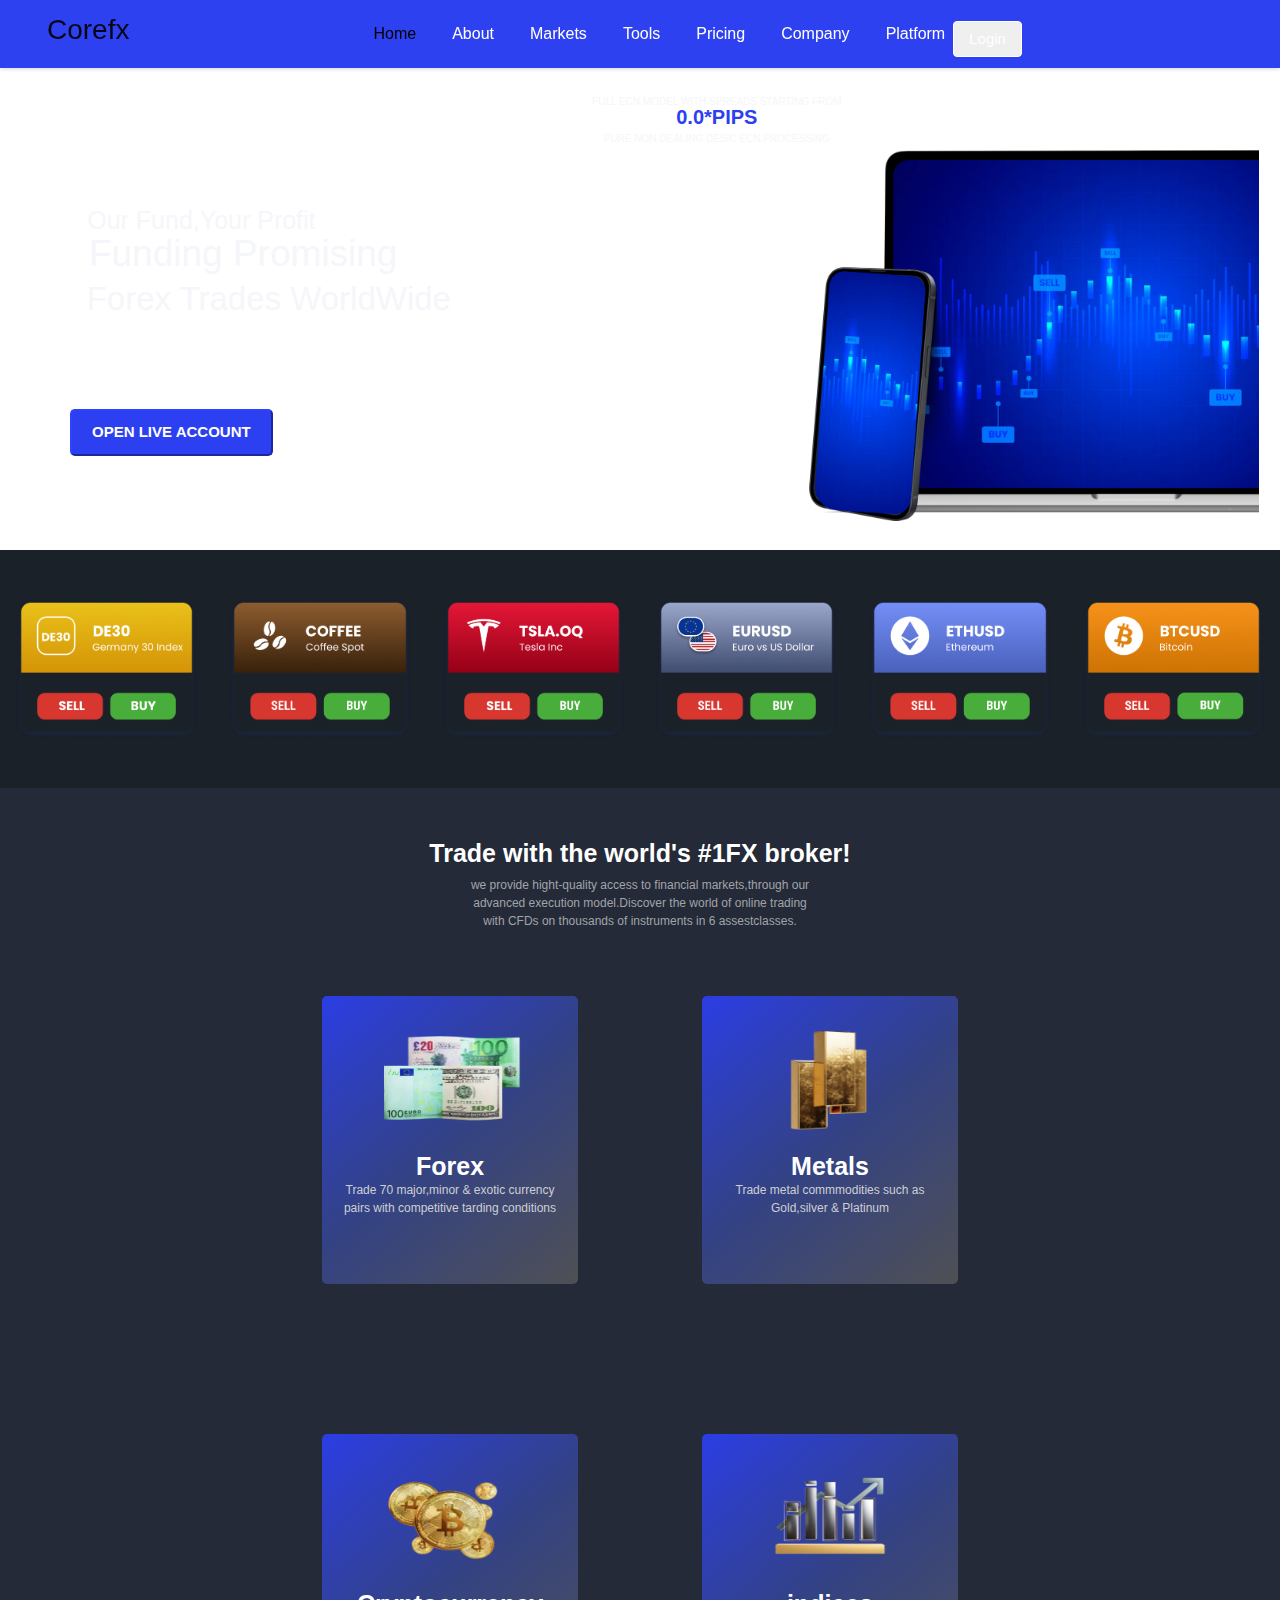
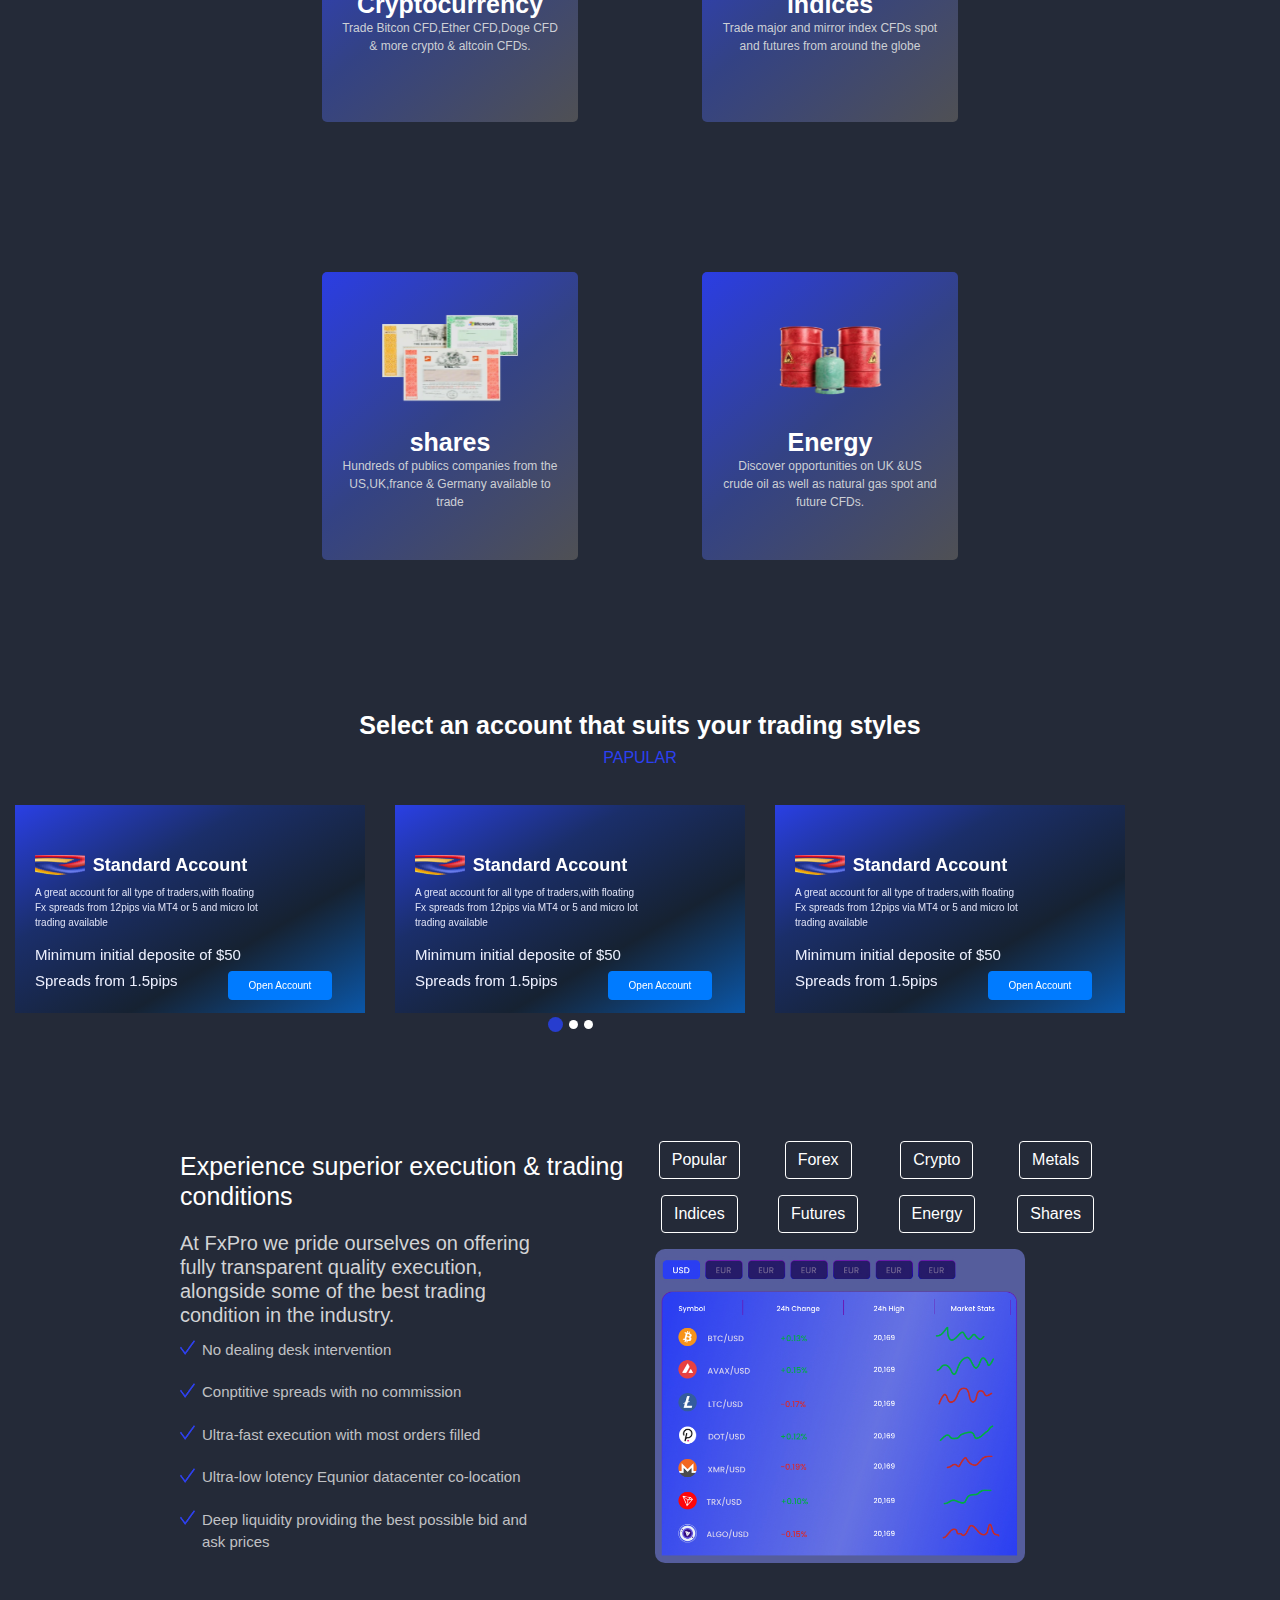
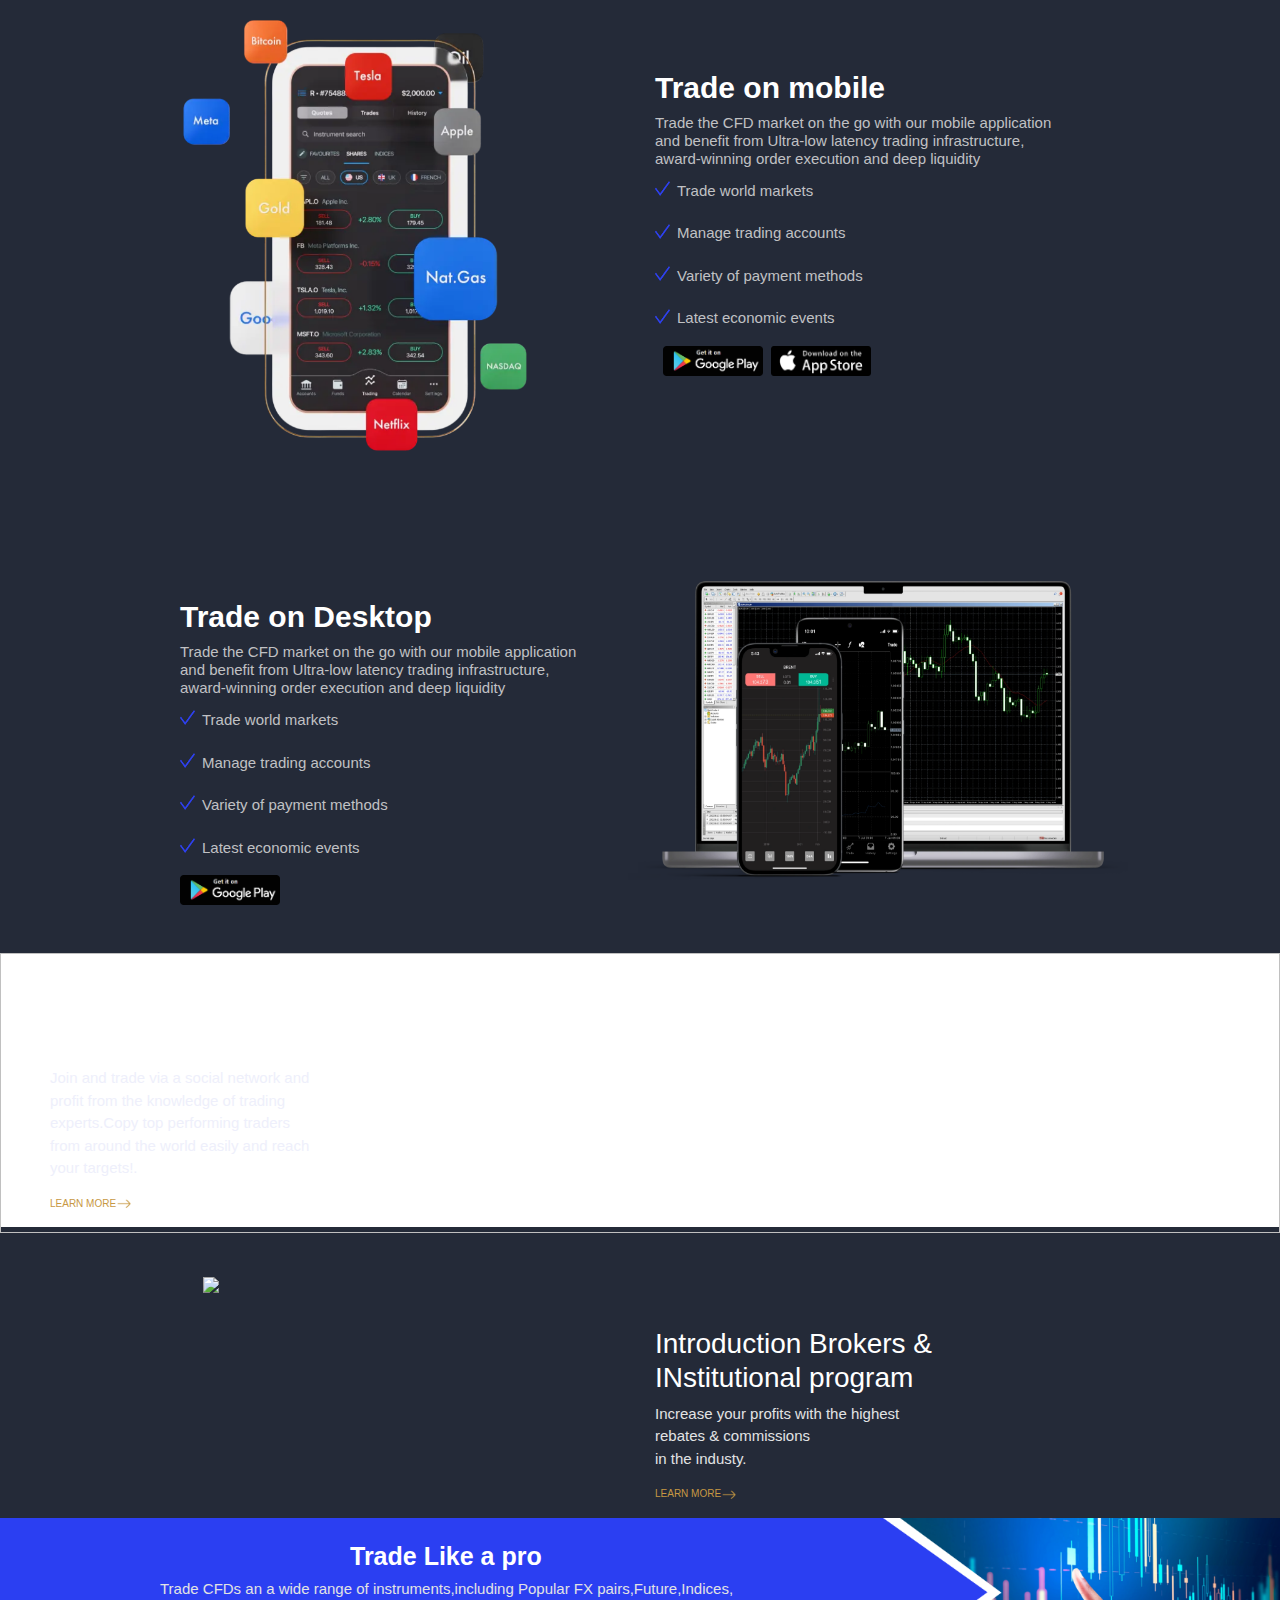
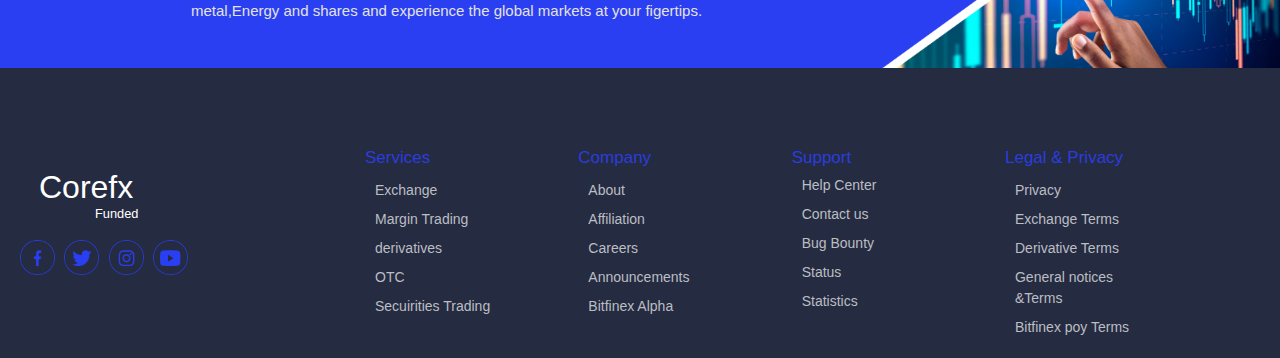
==== commit 0e49d51d: "demo" ====
--- a/index.html
+++ b/index.html
@@ -591,7 +591,7 @@
                 <h3 class="copy">COPY TOP<br> INVESTORS</h3>
                 <p class="join">Join and trade via a social network and <br>profit from the knowledge of
                     trading<br>experts.Copy top performing traders<br>from around the world easily and reach
-                    <br>your targets.
+                    <br>your targets!.
                 </p>
                 <p id="alig" style="text-align: start;margin-left: 50px; font-size: 10px;"><a href="#"
                         style="text-decoration-line: none;color: hsl(39deg 54% 52%);">LEARN MORE</a><img
